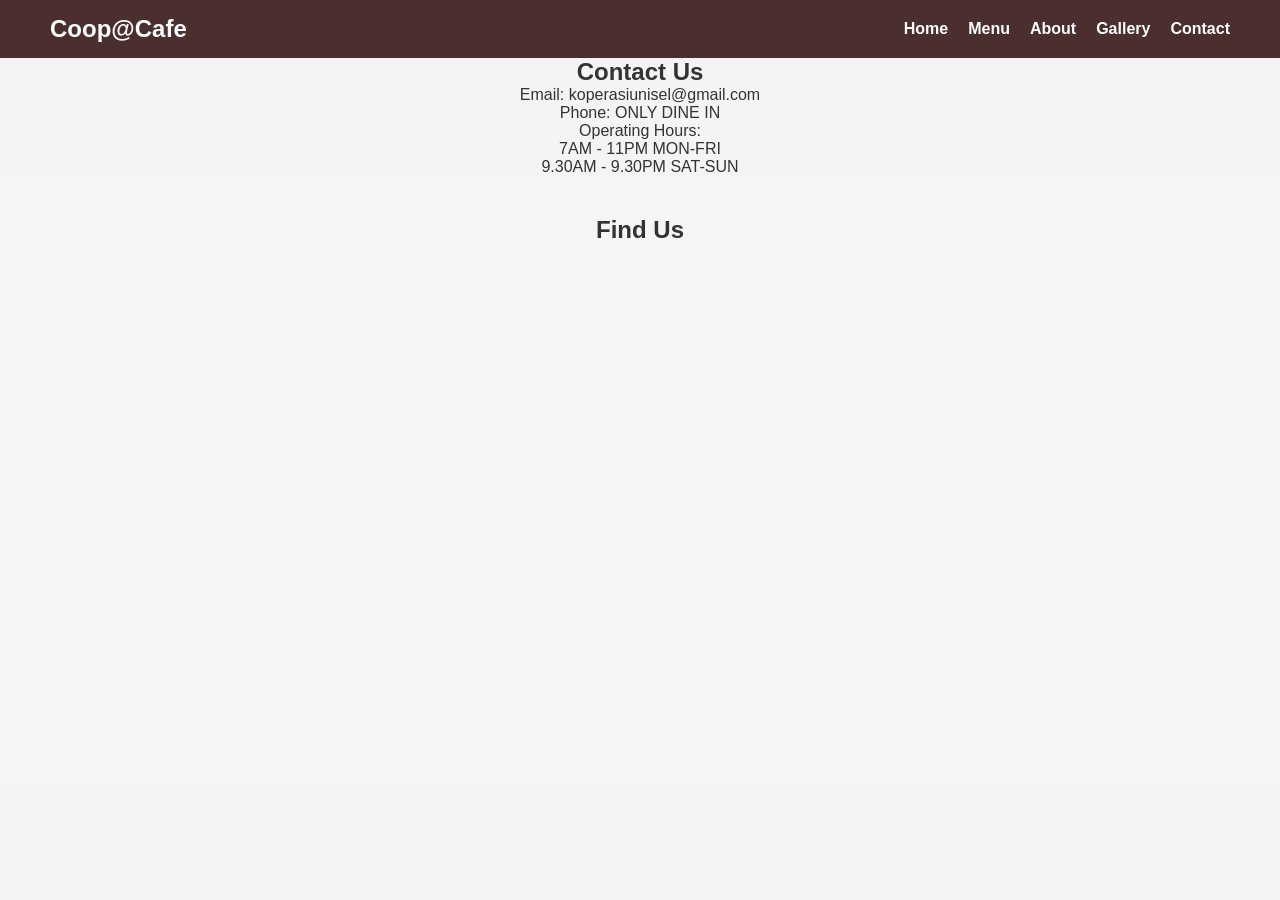
==== contact .html @ decf854c "Add files via upload" ====
<!DOCTYPE html>
<html lang="en">

<head>
    <meta charset="UTF-8">
    <meta name="viewport" content="width=device-width, initial-scale=1.0">
    <title>Coop@Cafe</title>

    <!-- CSS LINK -->
    <link rel="stylesheet" href="home%20.css">
</head>

<body>

    <!-- HEADER -->
    <header>
        <nav>
            <h1 class="logo">Coop@Cafe</h1>

            <ul>
                <li><a href="index.html">Home</a></li>
                <li><a href="menu%20.html">Menu</a></li>
                <li><a href="about%20page%20.html">About</a></li>
                <li><a href="gallery%20page%20.html">Gallery</a></li>
                <li><a href="contact%20.html">Contact</a></li>
            </ul>
        </nav>
    </header>

<section class="contact">
    <div style="text-align: center;">
    <h1>Contact Us</h1>

    <p>Email: koperasiunisel@gmail.com</p>

    <p>Phone: ONLY DINE IN</p>

    <p>Operating Hours:
        <br>7AM - 11PM MON-FRI</p>
        <p> 9.30AM - 9.30PM SAT-SUN</p>
    </div>
</section>
    
<section class="map">

<h2>Find Us</h2>

<iframe title="google maps" src="https://www.google.com/maps/embed?pb=!1m18!1m12!1m3!1d3982.710602266017!2d101.439889!3d3.4205083999999997!2m3!1f0!2f0!3f0!3m2!1i1024!2i768!4f13.1!3m3!1m2!1s0x31cc67727b6c81af%3A0xa2ce5373301f3004!2sCafe%20Hostel%20Unisel!5e0!3m2!1sen!2smy!4v1782549625543!5m2!1sen!2smy" width="600" height="450" style="border:0;" allowfullscreen="" loading="lazy" referrerpolicy="strict-origin-when-cross-origin"></iframe>

</section>

</body>
</html>
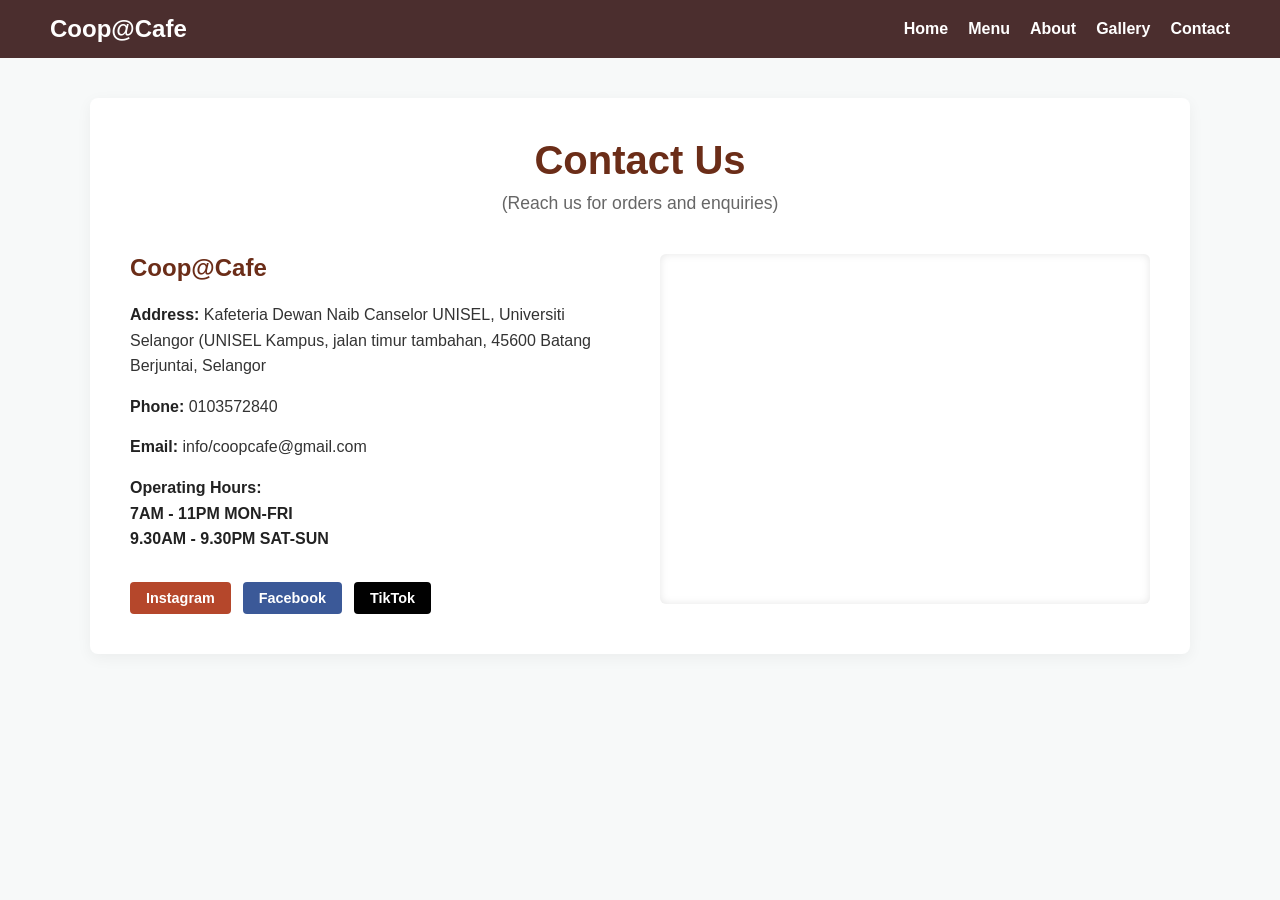
==== commit c953e0e5: "Add files via upload" ====
--- a/contact .html
+++ b/contact .html
@@ -1,6 +1,5 @@
 <!DOCTYPE html>
 <html lang="en">
-
 <head>
     <meta charset="UTF-8">
     <meta name="viewport" content="width=device-width, initial-scale=1.0">
@@ -8,13 +7,138 @@
 
     <!-- CSS LINK -->
     <link rel="stylesheet" href="home%20.css">
+
+
+    <style>
+        * {
+            box-sizing: border-box;
+            margin: 0;
+            padding: 0;
+            font-family: 'Segoe UI', Tahoma, Geneva, Verdana, sans-serif;
+        }
+
+        body {
+            background-color: #f7f9f9;
+            color: #333;
+            margin: 0;
+            padding: 0
+
+        }
+
+        .contact-container {
+            width: 100%;
+            max-width: 1100px;
+            background: #fff;
+            padding: 40px;
+            border-radius: 8px;
+            box-shadow: 0 4px 15px rgba(0,0,0,0.05);
+            margin: 40px auto;
+        }
+
+        .main-heading {
+            text-align: center;
+            font-size: 2.5rem;
+            color: #6b2d18; /* Matching the deep bakery brown scheme */
+            margin-bottom: 10px;
+        }
+
+        .sub-heading {
+            text-align: center;
+            color: #666;
+            font-size: 1.1rem;
+            margin-bottom: 40px;
+        }
+
+        .content-split {
+            display: flex;
+            gap: 40px;
+            flex-wrap: wrap;
+        }
+
+        /* Left Side: Info */
+        .info-panel {
+            flex: 1;
+            min-width: 300px;
+        }
+
+        .business-title {
+            font-size: 1.5rem;
+            color: #6b2d18;
+            margin-bottom: 20px;
+            font-weight: 600;
+        }
+
+        .info-item {
+            margin-bottom: 15px;
+            line-height: 1.6;
+            font-size: 1rem;
+        }
+
+        .info-label {
+            font-weight: bold;
+            color: #222;
+        }
+
+        /* Social Media Utility Buttons */
+        .social-container {
+            margin-top: 30px;
+            display: flex;
+            gap: 12px; /* Fixed button layout overlapping gap issue */
+        }
+
+        .social-btn {
+            padding: 8px 16px;
+            border: none;
+            border-radius: 4px;
+            color: #fff;
+            font-weight: bold;
+            text-decoration: none;
+            font-size: 0.9rem;
+            transition: opacity 0.2s ease;
+        }
+
+        .social-btn:hover {
+            opacity: 0.9;
+        }
+
+        .instagram { background-color: #b5472b; }
+        .facebook { background-color: #3b5998; }
+        .tiktok { background-color: #010101; }
+
+        /* Right Side: Google Maps Element */
+        .map-panel {
+            flex: 1;
+            min-width: 300px;
+            height: 350px;
+            border-radius: 6px;
+            overflow: hidden;
+            box-shadow: inset 0 0 8px rgba(0,0,0,0.1);
+        }
+
+        .map-panel iframe {
+            width: 100%;
+            height: 100%;
+            border: 0;
+        }
+
+        /* Mobile Viewport Breakpoint Adjustments */
+        @media (max-width: 768px) {
+            .content-split {
+                flex-direction: column;
+            }
+            .map-panel {
+                height: 300px;
+            }
+        }
+    </style>
+
 </head>
-
 <body>
-
-    <!-- HEADER -->
+ <!-- HEADER -->
     <header>
+        
         <nav>
+            
             <h1 class="logo">Coop@Cafe</h1>
 
             <ul>
@@ -24,30 +148,57 @@
                 <li><a href="gallery%20page%20.html">Gallery</a></li>
                 <li><a href="contact%20.html">Contact</a></li>
             </ul>
+            
         </nav>
     </header>
-
-<section class="contact">
-    <div style="text-align: center;">
-    <h1>Contact Us</h1>
-
-    <p>Email: koperasiunisel@gmail.com</p>
-
-    <p>Phone: ONLY DINE IN</p>
-
-    <p>Operating Hours:
-        <br>7AM - 11PM MON-FRI</p>
-        <p> 9.30AM - 9.30PM SAT-SUN</p>
+    <div class="contact-container">
+        
+        <h1 class="main-heading">Contact Us</h1>
+        <p class="sub-heading">(Reach us for orders and enquiries)</p>
+
+        <div class="content-split">
+            
+            <!-- Left Panel: Company Context Details -->
+            <div class="info-panel">
+                <h2 class="business-title">Coop@Cafe</h2>
+                
+                <p class="info-item">
+                    <span class="info-label">Address:</span> Kafeteria Dewan Naib Canselor UNISEL, Universiti Selangor (UNISEL Kampus, jalan timur tambahan, 45600 Batang Berjuntai, Selangor
+                </p>
+                <p class="info-item">
+                    <span class="info-label">Phone:</span> 0103572840
+                </p>
+                <p class="info-item">
+                    <span class="info-label">Email:</span> info/coopcafe@gmail.com
+                </p>
+                <p class="info-item">
+                    <span class="info-label">
+                        Operating Hours:
+                        <br>7AM - 11PM MON-FRI
+                        <br> 9.30AM - 9.30PM SAT-SUN
+                    </span>
+                </p>
+
+                <div class="social-container">
+                    <a href="https://www.instagram.com/danus_0205?igsh=cHB4cHUzcGhyOHdq" class="social-btn instagram" target="_blank">Instagram</a>
+                    <a href="https://www.facebook.com/share/1EqDxdcrQD/?mibextid=wwXIfr" class="social-btn facebook" target="_blank">Facebook</a>
+                    <a href="https://www.tiktok.com/@futureflexbyvaish?_r=1&_t=ZS-97aAJcAcNYD" class="social-btn tiktok" target="_blank">TikTok</a>
+                </div>
+            </div>
+
+            <!-- Right Panel: Live Dynamic Map Area Embed -->
+            <div class="map-panel">
+                
+<iframe title="google maps" src="https://www.google.com/maps/embed?pb=!1m18!1m12!1m3!1d3982.710602266017!2d101.439889!3d3.4205083999999997!2m3!1f0!2f0!3f0!3m2!1i1024!2i768!4f13.1!3m3!1m2!1s0x31cc67727b6c81af%3A0xa2ce5373301f3004!2sCafe%20Hostel%20Unisel!5e0!3m2!1sen!2smy!4v1782549625543!5m2!1sen!2smy"
+                
+                    allowfullscreen="" 
+                    loading="lazy" 
+                    referrerpolicy="no-referrer-when-downgrade">
+                </iframe>
+            </div>
+
+        </div>
     </div>
-</section>
-    
-<section class="map">
-
-<h2>Find Us</h2>
-
-<iframe title="google maps" src="https://www.google.com/maps/embed?pb=!1m18!1m12!1m3!1d3982.710602266017!2d101.439889!3d3.4205083999999997!2m3!1f0!2f0!3f0!3m2!1i1024!2i768!4f13.1!3m3!1m2!1s0x31cc67727b6c81af%3A0xa2ce5373301f3004!2sCafe%20Hostel%20Unisel!5e0!3m2!1sen!2smy!4v1782549625543!5m2!1sen!2smy" width="600" height="450" style="border:0;" allowfullscreen="" loading="lazy" referrerpolicy="strict-origin-when-cross-origin"></iframe>
-
-</section>
 
 </body>
-</html>
+</html>
